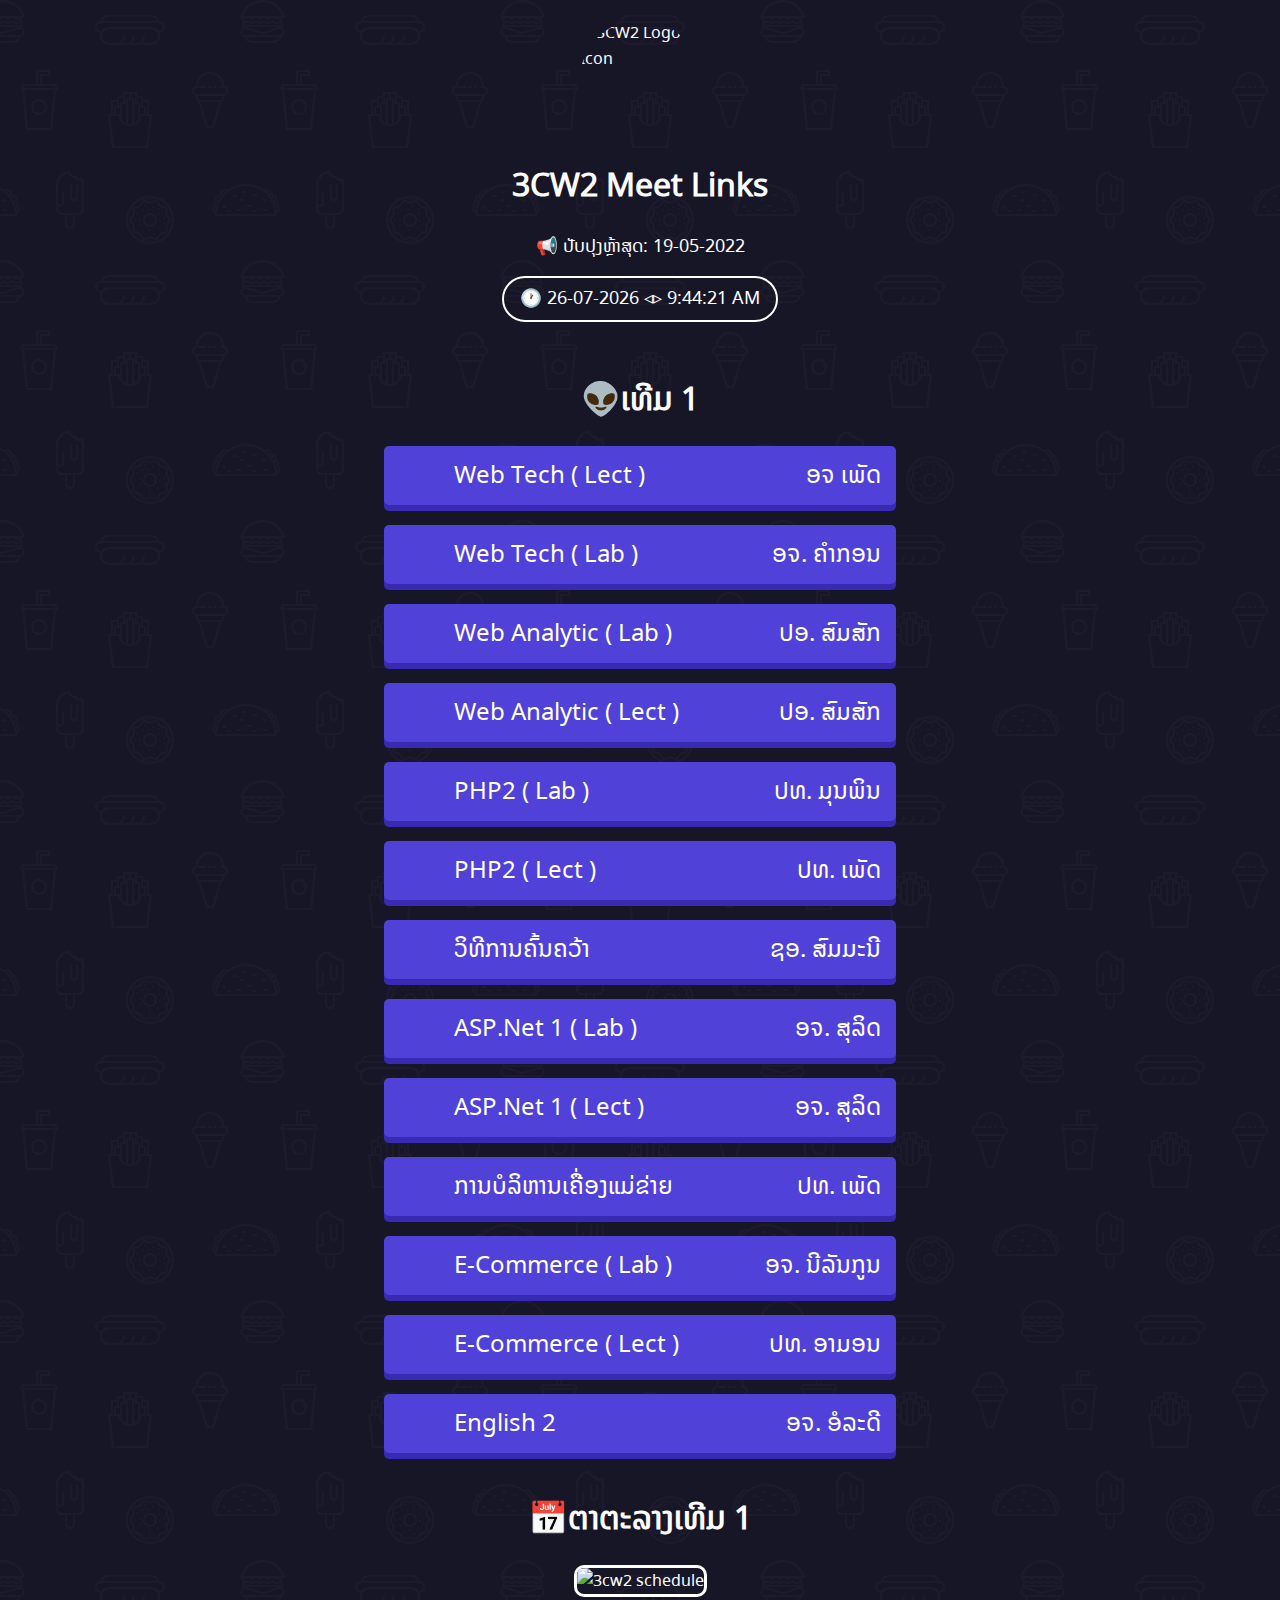
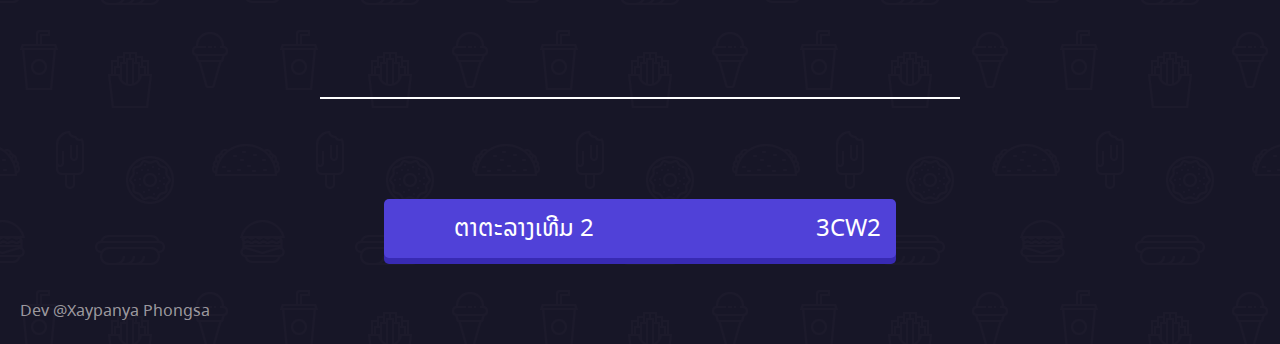
==== term-1.html @ 56db111a "separate term 1 page from index" ====
<!DOCTYPE html>
<html>

<head>
    <meta charset="UTF-8" />
    <meta http-equiv="X-UA-Compatible" content="IE=edge" />
    <meta name="viewport" content="width=device-width, initial-scale=1.0" />
    <meta name="theme-color" content="#5041d8" />
    <!-- <link rel="stylesheet" href="https://use.fontawesome.com/releases/v5.15.4/css/all.css" integrity="sha384-DyZ88mC6Up2uqS4h/KRgHuoeGwBcD4Ng9SiP4dIRy0EXTlnuz47vAwmeGwVChigm" crossorigin="anonymous"> -->
    <link rel="stylesheet" href="https://cdnjs.cloudflare.com/ajax/libs/font-awesome/6.1.0/css/all.min.css" integrity="sha512-10/jx2EXwxxWqCLX/hHth/vu2KY3jCF70dCQB8TSgNjbCVAC/8vai53GfMDrO2Emgwccf2pJqxct9ehpzG+MTw==" crossorigin="anonymous" referrerpolicy="no-referrer"
    />
    <link rel="stylesheet" href="asset/style.css">
    <link rel="stylesheet" href="asset/Defago_webfont/font-face.css">
    <link rel="shortcut icon" href="https://cdn.discordapp.com/attachments/898893230928711750/903556715327389766/CW2_LOGO_01.png" type="image/x-icon">
    <script src="https://cdnjs.cloudflare.com/ajax/libs/jquery/3.5.1/jquery.min.js"></script>
    <title>3CW2 Meet Links</title>
</head>

<body>
    <div class="loader">
        <div></div>
    </div>
    <div class="container">
        <img alt='3CW2 Logo Icon' title="ໂລໂກ້ຫ້ອງ 3CW2" id='userPhoto' src='https://i.pinimg.com/originals/82/0b/1c/820b1cb8b23ed098ebc39920cb712eb7.gif' />
        <span id='userName'>3CW2 Meet Links </span>
        <p class="update-title">📢 ປັບປຸງຫຼ້າສຸດ: 19-05-2022</p>
        <p class="update-title" id="clockTime"></p>
       
        <span id='userName'>👽ເທີມ 1</span>
        <div id='links'>

            <!-- Web Server & Technology -->
            <a class='link' href="https://meet.google.com/hby-tujv-kbs" target='_blank'>
                <div class="subject">
                    <div class="subject-icon">
                        <i aria-hidden='true' class='fa fa-server'></i>

                    </div>
                    <div class="subject-title">
                        Web Tech ( Lect )
                    </div>
                </div>
                <div class="teacher"> ອຈ ເພັດ </div>
            </a>

            <!-- ######################################################################## -->
            <!-- ######################################################################## -->


            <!-- Web Server & Technology -->
            <!-- <a class='link' href="https://meet.google.com/wpo-isfx-icc" target='_blank'> -->
            <a class='link' href="https://meet.google.com/fda-zicp-evj" target='_blank'>
                <div class="subject">
                    <div class="subject-icon">
                        <i aria-hidden='true' class='fa fa-server'></i>

                    </div>
                    <div class="subject-title">
                        Web Tech ( Lab )
                    </div>
                </div>
                <div class="teacher">ອຈ. ຄຳກອນ </div>
            </a>

            <!-- ######################################################################## -->
            <!-- ######################################################################## -->

            <!-- Web Analytic -->
            <a class='link' href="https://meet.google.com/wge-vjeu-sfm" target='_blank'>
                <div class="subject">
                    <div class="subject-icon">
                        <i aria-hidden='true' class='fas fa-chart-line'></i>
                    </div>
                    <div class="subject-title">
                        Web Analytic ( Lab )
                    </div>
                </div>
                <div class="teacher">ປອ. ສົມສັກ </div>
            </a>
            <!-- ######################################################################## -->
            <!-- ######################################################################## -->

            <!-- Web Analytic -->
            <a class='link' href="https://meet.google.com/mvr-wyzd-tty" target='_blank'>
                <div class="subject">
                    <div class="subject-icon">
                        <i aria-hidden='true' class='fas fa-chart-line'></i>
                    </div>
                    <div class="subject-title">
                        Web Analytic ( Lect )
                    </div>
                </div>
                <div class="teacher">ປອ. ສົມສັກ </div>
            </a>

            <!-- ######################################################################## -->
            <!-- ######################################################################## -->

            <!-- PHP2 + Framework Lab-->
            <!-- <a class='link'  href="https://meet.google.com/kgn-znun-zrn" target='_blank'> -->
            <a class='link' href="https://meet.google.com/tco-xyjy-iok" target='_blank'>
                <div class="subject">
                    <div class="subject-icon">
                        <i aria-hidden='true' class='fab fa-php'></i>
                    </div>
                    <div class="subject-title">
                        PHP2 ( Lab )
                    </div>
                </div>
                <div class="teacher"> ປທ. ມຸນພິນ</div>
            </a>

            <!-- ######################################################################## -->
            <!-- ######################################################################## -->

            <!-- PHP2 + Framework Lecture-->
            <a class='link' href="https://meet.google.com/oww-busy-xjm" target='_blank'>
                <div class="subject">
                    <div class="subject-icon">
                        <i aria-hidden='true' class='fab fa-php'></i>
                    </div>
                    <div class="subject-title">
                        PHP2 ( Lect )
                    </div>
                </div>
                <div class="teacher"> ປທ. ເພັດ </div>
            </a>

            <!-- ######################################################################## -->
            <!-- ######################################################################## -->

            <!-- ວິທີການຄົ້ນຄວ້າ -->
            <a class='link' href="https://meet.google.com/xdn-fnim-zcw" target='_blank'>
                <div class="subject">
                    <div class="subject-icon">
                        <i aria-hidden='true' class='fa fa-book'></i>
                    </div>
                    <div class="subject-title">
                        ວິທີການຄົ້ນຄວ້າ
                    </div>
                </div>
                <div class="teacher"> ຊອ. ສົມມະນີ </div>
            </a>

            <!-- ######################################################################## -->
            <!-- ######################################################################## -->

            <!-- ASP.Net 1 -->
            <a class='link' href="https://meet.google.com/hnc-kyfh-uxd" target='_blank'>
                <div class="subject">
                    <div class="subject-icon">
                        <i aria-hidden='true' class="fa fa-laptop-code"></i>
                    </div>
                    <div class="subject-title">
                        ASP.Net 1 ( Lab )
                    </div>
                </div>
                <div class="teacher"> ອຈ. ສຸລິດ </div>
            </a>

            <!-- ######################################################################## -->
            <!-- ######################################################################## -->

            <!-- ASP.Net 1 Lecture-->
            <a class='link' href="https://meet.google.com/baa-ptgz-sfj" target='_blank'>
                <div class="subject">
                    <div class="subject-icon">
                        <i aria-hidden='true' class="fa fa-laptop-code"></i>
                    </div>
                    <div class="subject-title">
                        ASP.Net 1 ( Lect )
                    </div>
                </div>
                <div class="teacher"> ອຈ. ສຸລິດ </div>
            </a>

            <!-- ######################################################################## -->
            <!-- ######################################################################## -->

            <!-- ການບໍລິຫານເຄື່ອງແມ່ຂ່າຍ -->
            <a class='link' href="https://meet.google.com/oyr-josq-txs" target='_blank'>
                <div class="subject">
                    <div class="subject-icon">
                        <i aria-hidden='true' class="fas fa-network-wired"></i>
                    </div>
                    <div class="subject-title">
                        ການບໍລິຫານເຄື່ອງແມ່ຂ່າຍ
                    </div>
                </div>
                <div class="teacher"> ປທ. ເພັດ </div>
            </a>

            <!-- ######################################################################## -->
            <!-- ######################################################################## -->

            <!-- E-Commerce ( Lab ) -->
            <a class='link' href="https://meet.google.com/rac-byah-ece" target='_blank'>
                <div class="subject">
                    <div class="subject-icon">
                        <i aria-hidden='true' class="fa fa-shopping-bag"></i>
                    </div>
                    <div class="subject-title">
                        E-Commerce ( Lab )
                    </div>
                </div>
                <div class="teacher"> ອຈ. ນີລັນກູນ </div>
            </a>

            <!-- ######################################################################## -->
            <!-- ######################################################################## -->

            <!-- E-Commerce ( Lect ) -->
            <a class='link' href="https://meet.google.com/jmn-oqdr-gzt" target='_blank'>
                <div class="subject">
                    <div class="subject-icon">
                        <i aria-hidden='true' class="fa fa-shopping-bag"></i>
                    </div>
                    <div class="subject-title">
                        E-Commerce ( Lect )

                    </div>
                </div>
                <div class="teacher"> ປທ. ອາມອນ</div>
            </a>

            <!-- ######################################################################## -->
            <!-- ######################################################################## -->

            <!-- English 2 -->
            <a class='link' href="https://meet.google.com/xks-fksq-rzu" target='_blank'>
                <div class="subject">
                    <div class="subject-icon">
                        <i aria-hidden='true' class="fa fa-comments"></i>
                    </div>
                    <div class="subject-title">
                        English 2
                    </div>
                </div>
                <div class="teacher"> ອຈ. ອໍລະດີ</div>
            </a>
        </div>


        <span id='userName'>📅ຕາຕະລາງເທີມ 1</span>
        <div class="table-img-container">
            <img src="https://cdn.discordapp.com/attachments/930512327290265621/939344791248977930/Schedule_3cw2_mobile_v2.jpg" alt="3cw2 schedule">
        </div>

        <hr>

        <div id='links'>

            <!-- ##################################################### -->
            <!-- ##################################################### -->

            <!--  Mobile App -->
            <a class='link' href="index.html">
                <div class="subject">
                    <div class="subject-icon">
                        <i class="fa-solid fa-table"></i>
                    </div>
                    <div class="subject-title">
                        ຕາຕະລາງເທີມ 2
                    </div>
                </div>
                <div class="teacher"> 3CW2 </div>
            </a>
        
        </div>
    </div>
    <span id="credit">Dev @Xaypanya Phongsa</span>


    <!-- javascript -->
    <script>
        $(window).on('load', function() {
            $(".loader").fadeOut("slow");
            $(".content").fadeIn("slow");
        })
    </script>
    <script src="js/particles.min.js"></script>
    <script src="js/app.js"></script>
    <!-- Global site tag (gtag.js) - Google Analytics -->
    <script async src="https://www.googletagmanager.com/gtag/js?id=G-YDXFRZ25L2"></script>
    <script>
        window.dataLayer = window.dataLayer || [];

        function gtag() {
            dataLayer.push(arguments);
        }
        gtag('js', new Date());

        gtag('config', 'G-YDXFRZ25L2');
    </script>
    <script src="asset/js/showTime.js"></script>
</body>

</html>
---- asset/style.css ----
body {
	background-color: #171627;
	background-image: url("data:image/svg+xml,%3Csvg xmlns='http://www.w3.org/2000/svg' width='260' height='260' viewBox='0 0 260 260'%3E%3Cg fill-rule='evenodd'%3E%3Cg fill='%238f889a' fill-opacity='0.04'%3E%3Cpath d='M24.37 16c.2.65.39 1.32.54 2H21.17l1.17 2.34.45.9-.24.11V28a5 5 0 0 1-2.23 8.94l-.02.06a8 8 0 0 1-7.75 6h-20a8 8 0 0 1-7.74-6l-.02-.06A5 5 0 0 1-17.45 28v-6.76l-.79-1.58-.44-.9.9-.44.63-.32H-20a23.01 23.01 0 0 1 44.37-2zm-36.82 2a1 1 0 0 0-.44.1l-3.1 1.56.89 1.79 1.31-.66a3 3 0 0 1 2.69 0l2.2 1.1a1 1 0 0 0 .9 0l2.21-1.1a3 3 0 0 1 2.69 0l2.2 1.1a1 1 0 0 0 .9 0l2.21-1.1a3 3 0 0 1 2.69 0l2.2 1.1a1 1 0 0 0 .86.02l2.88-1.27a3 3 0 0 1 2.43 0l2.88 1.27a1 1 0 0 0 .85-.02l3.1-1.55-.89-1.79-1.42.71a3 3 0 0 1-2.56.06l-2.77-1.23a1 1 0 0 0-.4-.09h-.01a1 1 0 0 0-.4.09l-2.78 1.23a3 3 0 0 1-2.56-.06l-2.3-1.15a1 1 0 0 0-.45-.11h-.01a1 1 0 0 0-.44.1L.9 19.22a3 3 0 0 1-2.69 0l-2.2-1.1a1 1 0 0 0-.45-.11h-.01a1 1 0 0 0-.44.1l-2.21 1.11a3 3 0 0 1-2.69 0l-2.2-1.1a1 1 0 0 0-.45-.11h-.01zm0-2h-4.9a21.01 21.01 0 0 1 39.61 0h-2.09l-.06-.13-.26.13h-32.31zm30.35 7.68l1.36-.68h1.3v2h-36v-1.15l.34-.17 1.36-.68h2.59l1.36.68a3 3 0 0 0 2.69 0l1.36-.68h2.59l1.36.68a3 3 0 0 0 2.69 0L2.26 23h2.59l1.36.68a3 3 0 0 0 2.56.06l1.67-.74h3.23l1.67.74a3 3 0 0 0 2.56-.06zM-13.82 27l16.37 4.91L18.93 27h-32.75zm-.63 2h.34l16.66 5 16.67-5h.33a3 3 0 1 1 0 6h-34a3 3 0 1 1 0-6zm1.35 8a6 6 0 0 0 5.65 4h20a6 6 0 0 0 5.66-4H-13.1z'/%3E%3Cpath id='path6_fill-copy' d='M284.37 16c.2.65.39 1.32.54 2H281.17l1.17 2.34.45.9-.24.11V28a5 5 0 0 1-2.23 8.94l-.02.06a8 8 0 0 1-7.75 6h-20a8 8 0 0 1-7.74-6l-.02-.06a5 5 0 0 1-2.24-8.94v-6.76l-.79-1.58-.44-.9.9-.44.63-.32H240a23.01 23.01 0 0 1 44.37-2zm-36.82 2a1 1 0 0 0-.44.1l-3.1 1.56.89 1.79 1.31-.66a3 3 0 0 1 2.69 0l2.2 1.1a1 1 0 0 0 .9 0l2.21-1.1a3 3 0 0 1 2.69 0l2.2 1.1a1 1 0 0 0 .9 0l2.21-1.1a3 3 0 0 1 2.69 0l2.2 1.1a1 1 0 0 0 .86.02l2.88-1.27a3 3 0 0 1 2.43 0l2.88 1.27a1 1 0 0 0 .85-.02l3.1-1.55-.89-1.79-1.42.71a3 3 0 0 1-2.56.06l-2.77-1.23a1 1 0 0 0-.4-.09h-.01a1 1 0 0 0-.4.09l-2.78 1.23a3 3 0 0 1-2.56-.06l-2.3-1.15a1 1 0 0 0-.45-.11h-.01a1 1 0 0 0-.44.1l-2.21 1.11a3 3 0 0 1-2.69 0l-2.2-1.1a1 1 0 0 0-.45-.11h-.01a1 1 0 0 0-.44.1l-2.21 1.11a3 3 0 0 1-2.69 0l-2.2-1.1a1 1 0 0 0-.45-.11h-.01zm0-2h-4.9a21.01 21.01 0 0 1 39.61 0h-2.09l-.06-.13-.26.13h-32.31zm30.35 7.68l1.36-.68h1.3v2h-36v-1.15l.34-.17 1.36-.68h2.59l1.36.68a3 3 0 0 0 2.69 0l1.36-.68h2.59l1.36.68a3 3 0 0 0 2.69 0l1.36-.68h2.59l1.36.68a3 3 0 0 0 2.56.06l1.67-.74h3.23l1.67.74a3 3 0 0 0 2.56-.06zM246.18 27l16.37 4.91L278.93 27h-32.75zm-.63 2h.34l16.66 5 16.67-5h.33a3 3 0 1 1 0 6h-34a3 3 0 1 1 0-6zm1.35 8a6 6 0 0 0 5.65 4h20a6 6 0 0 0 5.66-4H246.9z'/%3E%3Cpath d='M159.5 21.02A9 9 0 0 0 151 15h-42a9 9 0 0 0-8.5 6.02 6 6 0 0 0 .02 11.96A8.99 8.99 0 0 0 109 45h42a9 9 0 0 0 8.48-12.02 6 6 0 0 0 .02-11.96zM151 17h-42a7 7 0 0 0-6.33 4h54.66a7 7 0 0 0-6.33-4zm-9.34 26a8.98 8.98 0 0 0 3.34-7h-2a7 7 0 0 1-7 7h-4.34a8.98 8.98 0 0 0 3.34-7h-2a7 7 0 0 1-7 7h-4.34a8.98 8.98 0 0 0 3.34-7h-2a7 7 0 0 1-7 7h-7a7 7 0 1 1 0-14h42a7 7 0 1 1 0 14h-9.34zM109 27a9 9 0 0 0-7.48 4H101a4 4 0 1 1 0-8h58a4 4 0 0 1 0 8h-.52a9 9 0 0 0-7.48-4h-42z'/%3E%3Cpath d='M39 115a8 8 0 1 0 0-16 8 8 0 0 0 0 16zm6-8a6 6 0 1 1-12 0 6 6 0 0 1 12 0zm-3-29v-2h8v-6H40a4 4 0 0 0-4 4v10H22l-1.33 4-.67 2h2.19L26 130h26l3.81-40H58l-.67-2L56 84H42v-6zm-4-4v10h2V74h8v-2h-8a2 2 0 0 0-2 2zm2 12h14.56l.67 2H22.77l.67-2H40zm13.8 4H24.2l3.62 38h22.36l3.62-38z'/%3E%3Cpath d='M129 92h-6v4h-6v4h-6v14h-3l.24 2 3.76 32h36l3.76-32 .24-2h-3v-14h-6v-4h-6v-4h-8zm18 22v-12h-4v4h3v8h1zm-3 0v-6h-4v6h4zm-6 6v-16h-4v19.17c1.6-.7 2.97-1.8 4-3.17zm-6 3.8V100h-4v23.8a10.04 10.04 0 0 0 4 0zm-6-.63V104h-4v16a10.04 10.04 0 0 0 4 3.17zm-6-9.17v-6h-4v6h4zm-6 0v-8h3v-4h-4v12h1zm27-12v-4h-4v4h3v4h1v-4zm-6 0v-8h-4v4h3v4h1zm-6-4v-4h-4v8h1v-4h3zm-6 4v-4h-4v8h1v-4h3zm7 24a12 12 0 0 0 11.83-10h7.92l-3.53 30h-32.44l-3.53-30h7.92A12 12 0 0 0 130 126z'/%3E%3Cpath d='M212 86v2h-4v-2h4zm4 0h-2v2h2v-2zm-20 0v.1a5 5 0 0 0-.56 9.65l.06.25 1.12 4.48a2 2 0 0 0 1.94 1.52h.01l7.02 24.55a2 2 0 0 0 1.92 1.45h4.98a2 2 0 0 0 1.92-1.45l7.02-24.55a2 2 0 0 0 1.95-1.52L224.5 96l.06-.25a5 5 0 0 0-.56-9.65V86a14 14 0 0 0-28 0zm4 0h6v2h-9a3 3 0 1 0 0 6H223a3 3 0 1 0 0-6H220v-2h2a12 12 0 1 0-24 0h2zm-1.44 14l-1-4h24.88l-1 4h-22.88zm8.95 26l-6.86-24h18.7l-6.86 24h-4.98zM150 242a22 22 0 1 0 0-44 22 22 0 0 0 0 44zm24-22a24 24 0 1 1-48 0 24 24 0 0 1 48 0zm-28.38 17.73l2.04-.87a6 6 0 0 1 4.68 0l2.04.87a2 2 0 0 0 2.5-.82l1.14-1.9a6 6 0 0 1 3.79-2.75l2.15-.5a2 2 0 0 0 1.54-2.12l-.19-2.2a6 6 0 0 1 1.45-4.46l1.45-1.67a2 2 0 0 0 0-2.62l-1.45-1.67a6 6 0 0 1-1.45-4.46l.2-2.2a2 2 0 0 0-1.55-2.13l-2.15-.5a6 6 0 0 1-3.8-2.75l-1.13-1.9a2 2 0 0 0-2.5-.8l-2.04.86a6 6 0 0 1-4.68 0l-2.04-.87a2 2 0 0 0-2.5.82l-1.14 1.9a6 6 0 0 1-3.79 2.75l-2.15.5a2 2 0 0 0-1.54 2.12l.19 2.2a6 6 0 0 1-1.45 4.46l-1.45 1.67a2 2 0 0 0 0 2.62l1.45 1.67a6 6 0 0 1 1.45 4.46l-.2 2.2a2 2 0 0 0 1.55 2.13l2.15.5a6 6 0 0 1 3.8 2.75l1.13 1.9a2 2 0 0 0 2.5.8zm2.82.97a4 4 0 0 1 3.12 0l2.04.87a4 4 0 0 0 4.99-1.62l1.14-1.9a4 4 0 0 1 2.53-1.84l2.15-.5a4 4 0 0 0 3.09-4.24l-.2-2.2a4 4 0 0 1 .97-2.98l1.45-1.67a4 4 0 0 0 0-5.24l-1.45-1.67a4 4 0 0 1-.97-2.97l.2-2.2a4 4 0 0 0-3.09-4.25l-2.15-.5a4 4 0 0 1-2.53-1.84l-1.14-1.9a4 4 0 0 0-5-1.62l-2.03.87a4 4 0 0 1-3.12 0l-2.04-.87a4 4 0 0 0-4.99 1.62l-1.14 1.9a4 4 0 0 1-2.53 1.84l-2.15.5a4 4 0 0 0-3.09 4.24l.2 2.2a4 4 0 0 1-.97 2.98l-1.45 1.67a4 4 0 0 0 0 5.24l1.45 1.67a4 4 0 0 1 .97 2.97l-.2 2.2a4 4 0 0 0 3.09 4.25l2.15.5a4 4 0 0 1 2.53 1.84l1.14 1.9a4 4 0 0 0 5 1.62l2.03-.87zM152 207a1 1 0 1 1 2 0 1 1 0 0 1-2 0zm6 2a1 1 0 1 1 2 0 1 1 0 0 1-2 0zm-11 1a1 1 0 1 1 2 0 1 1 0 0 1-2 0zm-6 0a1 1 0 1 1 2 0 1 1 0 0 1-2 0zm3-5a1 1 0 1 1 2 0 1 1 0 0 1-2 0zm-8 8a1 1 0 1 1 2 0 1 1 0 0 1-2 0zm3 6a1 1 0 1 1 2 0 1 1 0 0 1-2 0zm0 6a1 1 0 1 1 2 0 1 1 0 0 1-2 0zm4 7a1 1 0 1 1 2 0 1 1 0 0 1-2 0zm5-2a1 1 0 1 1 2 0 1 1 0 0 1-2 0zm5 4a1 1 0 1 1 2 0 1 1 0 0 1-2 0zm4-6a1 1 0 1 1 2 0 1 1 0 0 1-2 0zm6-4a1 1 0 1 1 2 0 1 1 0 0 1-2 0zm-4-3a1 1 0 1 1 2 0 1 1 0 0 1-2 0zm4-3a1 1 0 1 1 2 0 1 1 0 0 1-2 0zm-5-4a1 1 0 1 1 2 0 1 1 0 0 1-2 0zm-24 6a1 1 0 1 1 2 0 1 1 0 0 1-2 0zm16 5a5 5 0 1 0 0-10 5 5 0 0 0 0 10zm7-5a7 7 0 1 1-14 0 7 7 0 0 1 14 0zm86-29a1 1 0 0 0 0 2h2a1 1 0 0 0 0-2h-2zm19 9a1 1 0 0 1 1-1h2a1 1 0 0 1 0 2h-2a1 1 0 0 1-1-1zm-14 5a1 1 0 0 0 0 2h2a1 1 0 0 0 0-2h-2zm-25 1a1 1 0 0 0 0 2h2a1 1 0 0 0 0-2h-2zm5 4a1 1 0 0 0 0 2h2a1 1 0 0 0 0-2h-2zm9 0a1 1 0 0 1 1-1h2a1 1 0 0 1 0 2h-2a1 1 0 0 1-1-1zm15 1a1 1 0 0 1 1-1h2a1 1 0 0 1 0 2h-2a1 1 0 0 1-1-1zm12-2a1 1 0 0 0 0 2h2a1 1 0 0 0 0-2h-2zm-11-14a1 1 0 0 1 1-1h2a1 1 0 0 1 0 2h-2a1 1 0 0 1-1-1zm-19 0a1 1 0 0 0 0 2h2a1 1 0 0 0 0-2h-2zm6 5a1 1 0 0 1 1-1h2a1 1 0 0 1 0 2h-2a1 1 0 0 1-1-1zm-25 15c0-.47.01-.94.03-1.4a5 5 0 0 1-1.7-8 3.99 3.99 0 0 1 1.88-5.18 5 5 0 0 1 3.4-6.22 3 3 0 0 1 1.46-1.05 5 5 0 0 1 7.76-3.27A30.86 30.86 0 0 1 246 184c6.79 0 13.06 2.18 18.17 5.88a5 5 0 0 1 7.76 3.27 3 3 0 0 1 1.47 1.05 5 5 0 0 1 3.4 6.22 4 4 0 0 1 1.87 5.18 4.98 4.98 0 0 1-1.7 8c.02.46.03.93.03 1.4v1h-62v-1zm.83-7.17a30.9 30.9 0 0 0-.62 3.57 3 3 0 0 1-.61-4.2c.37.28.78.49 1.23.63zm1.49-4.61c-.36.87-.68 1.76-.96 2.68a2 2 0 0 1-.21-3.71c.33.4.73.75 1.17 1.03zm2.32-4.54c-.54.86-1.03 1.76-1.49 2.68a3 3 0 0 1-.07-4.67 3 3 0 0 0 1.56 1.99zm1.14-1.7c.35-.5.72-.98 1.1-1.46a1 1 0 1 0-1.1 1.45zm5.34-5.77c-1.03.86-2 1.79-2.9 2.77a3 3 0 0 0-1.11-.77 3 3 0 0 1 4-2zm42.66 2.77c-.9-.98-1.87-1.9-2.9-2.77a3 3 0 0 1 4.01 2 3 3 0 0 0-1.1.77zm1.34 1.54c.38.48.75.96 1.1 1.45a1 1 0 1 0-1.1-1.45zm3.73 5.84c-.46-.92-.95-1.82-1.5-2.68a3 3 0 0 0 1.57-1.99 3 3 0 0 1-.07 4.67zm1.8 4.53c-.29-.9-.6-1.8-.97-2.67.44-.28.84-.63 1.17-1.03a2 2 0 0 1-.2 3.7zm1.14 5.51c-.14-1.21-.35-2.4-.62-3.57.45-.14.86-.35 1.23-.63a2.99 2.99 0 0 1-.6 4.2zM275 214a29 29 0 0 0-57.97 0h57.96zM72.33 198.12c-.21-.32-.34-.7-.34-1.12v-12h-2v12a4.01 4.01 0 0 0 7.09 2.54c.57-.69.91-1.57.91-2.54v-12h-2v12a1.99 1.99 0 0 1-2 2 2 2 0 0 1-1.66-.88zM75 176c.38 0 .74-.04 1.1-.12a4 4 0 0 0 6.19 2.4A13.94 13.94 0 0 1 84 185v24a6 6 0 0 1-6 6h-3v9a5 5 0 1 1-10 0v-9h-3a6 6 0 0 1-6-6v-24a14 14 0 0 1 14-14 5 5 0 0 0 5 5zm-17 15v12a1.99 1.99 0 0 0 1.22 1.84 2 2 0 0 0 2.44-.72c.21-.32.34-.7.34-1.12v-12h2v12a3.98 3.98 0 0 1-5.35 3.77 3.98 3.98 0 0 1-.65-.3V209a4 4 0 0 0 4 4h16a4 4 0 0 0 4-4v-24c.01-1.53-.23-2.88-.72-4.17-.43.1-.87.16-1.28.17a6 6 0 0 1-5.2-3 7 7 0 0 1-6.47-4.88A12 12 0 0 0 58 185v6zm9 24v9a3 3 0 1 0 6 0v-9h-6z'/%3E%3Cpath d='M-17 191a1 1 0 0 0 0 2h2a1 1 0 0 0 0-2h-2zm19 9a1 1 0 0 1 1-1h2a1 1 0 0 1 0 2H3a1 1 0 0 1-1-1zm-14 5a1 1 0 0 0 0 2h2a1 1 0 0 0 0-2h-2zm-25 1a1 1 0 0 0 0 2h2a1 1 0 0 0 0-2h-2zm5 4a1 1 0 0 0 0 2h2a1 1 0 0 0 0-2h-2zm9 0a1 1 0 0 1 1-1h2a1 1 0 0 1 0 2h-2a1 1 0 0 1-1-1zm15 1a1 1 0 0 1 1-1h2a1 1 0 0 1 0 2h-2a1 1 0 0 1-1-1zm12-2a1 1 0 0 0 0 2h2a1 1 0 0 0 0-2H4zm-11-14a1 1 0 0 1 1-1h2a1 1 0 0 1 0 2h-2a1 1 0 0 1-1-1zm-19 0a1 1 0 0 0 0 2h2a1 1 0 0 0 0-2h-2zm6 5a1 1 0 0 1 1-1h2a1 1 0 0 1 0 2h-2a1 1 0 0 1-1-1zm-25 15c0-.47.01-.94.03-1.4a5 5 0 0 1-1.7-8 3.99 3.99 0 0 1 1.88-5.18 5 5 0 0 1 3.4-6.22 3 3 0 0 1 1.46-1.05 5 5 0 0 1 7.76-3.27A30.86 30.86 0 0 1-14 184c6.79 0 13.06 2.18 18.17 5.88a5 5 0 0 1 7.76 3.27 3 3 0 0 1 1.47 1.05 5 5 0 0 1 3.4 6.22 4 4 0 0 1 1.87 5.18 4.98 4.98 0 0 1-1.7 8c.02.46.03.93.03 1.4v1h-62v-1zm.83-7.17a30.9 30.9 0 0 0-.62 3.57 3 3 0 0 1-.61-4.2c.37.28.78.49 1.23.63zm1.49-4.61c-.36.87-.68 1.76-.96 2.68a2 2 0 0 1-.21-3.71c.33.4.73.75 1.17 1.03zm2.32-4.54c-.54.86-1.03 1.76-1.49 2.68a3 3 0 0 1-.07-4.67 3 3 0 0 0 1.56 1.99zm1.14-1.7c.35-.5.72-.98 1.1-1.46a1 1 0 1 0-1.1 1.45zm5.34-5.77c-1.03.86-2 1.79-2.9 2.77a3 3 0 0 0-1.11-.77 3 3 0 0 1 4-2zm42.66 2.77c-.9-.98-1.87-1.9-2.9-2.77a3 3 0 0 1 4.01 2 3 3 0 0 0-1.1.77zm1.34 1.54c.38.48.75.96 1.1 1.45a1 1 0 1 0-1.1-1.45zm3.73 5.84c-.46-.92-.95-1.82-1.5-2.68a3 3 0 0 0 1.57-1.99 3 3 0 0 1-.07 4.67zm1.8 4.53c-.29-.9-.6-1.8-.97-2.67.44-.28.84-.63 1.17-1.03a2 2 0 0 1-.2 3.7zm1.14 5.51c-.14-1.21-.35-2.4-.62-3.57.45-.14.86-.35 1.23-.63a2.99 2.99 0 0 1-.6 4.2zM15 214a29 29 0 0 0-57.97 0h57.96z'/%3E%3C/g%3E%3C/g%3E%3C/svg%3E");
	font-family: 'Defago Noto Sans';
	width: 100%;
	min-width: 260px;
}


* {
	color: #fff;
	padding: 0px;
	margin: 0px;
	box-sizing: border-box;
	text-decoration: none;
}

/* ::-webkit-scrollbar {
    display: none;
} */


/* width */
::-webkit-scrollbar {
	width: 10px;
	opacity: 70%;
  }
  
  /* Track */
  ::-webkit-scrollbar-track {
	box-shadow: inset 0 0 5px rgb(111, 111, 111); 
	background-color: #d7d7d7;
  }
   
  /* Handle */
  ::-webkit-scrollbar-thumb {
	background: #5041d8; 
  }
  
  /* Handle on hover */
  ::-webkit-scrollbar-thumb:hover {
	background: #382ab3; 
  }

.loader {
	z-index: 100;
	position: fixed;
	height: 100vh;
	width: 100vw;
	overflow: hidden;
	background-color: #000001f2;
}

.loader > div {
	height: 100px;
	width: 100px;
	border: 0.7rem solid #382ab3;
	border-top-color: #5041d8;
	position: absolute;
	margin: auto;
	top: 0;
	bottom: 0;
	left: 0;
	right: 0;
	border-radius: 50%;
	animation: spin 1.5s infinite linear;
}

@keyframes spin {
	100% {
		transform: rotate(360deg);
	}
}

.container {
	padding: 20px 0px;
	position: relative;
	min-width: 100%;
	min-height: 95vh;
	display: flex;
	/* display: none; */
	flex-direction: column;
	align-items: center;
	justify-content: flex-start;
}

#clockTime {
	border: 2px solid #fff;
	border-radius: 1.5rem;
	margin: 0 0 2rem 0;
	padding: 0.4rem 1rem;
	cursor: default;
}




hr {
	margin: 100px 0px;
	border: 1px solid rgb(255, 255, 255);
	width: 50%;
}


button {
	border: 0px;
	cursor: pointer;
}


.update-title {
	font-size: 1.1rem;
	padding: 0px 0px 15px 0px;
}



#userPhoto {
	width: 120px;
	height: 120px;
	margin: 0px;
	display: block;
	transition: all 0.15s;
	cursor: pointer;
	border-radius: 50%;
	object-fit: cover;
}

#userPhoto:hover {
	transform: translateY(-2px);
}

#userPhoto:active {
	transform: translateY(6px);
	
}

#userName {
	color: white;
	font-size: 1.1rem;
	font-weight: 600;
	display: block;
	margin-top: 20px;
	margin-bottom: 20px;
}

#links {
 width: 80%;
 min-width: 260px;
}

.link {
	font-size: .8rem;
	display: block;
	margin-bottom: 20px;
	width: 100%;
	display: flex;
	justify-content: space-between;
	align-items: center;
	background-color: #5041d8;
	transition: all 0.15s;
	box-shadow: 0px 6px #382ab3;
	padding: 10px 15px;
	border-radius: 5px;
}

.link:hover {
	box-shadow: 0px 8px #382ab3;
	transform: translateY(-2px);
}

.link:active {
	transform: translateY(6px);
	box-shadow: 0px 0px #007569;
}



.subject {
	/* border: 1px solid blue; */
	display: flex;
	
}

.subject-icon {
	width: 25px;
	/* border: 1px solid white; */
}

#disableLink {
	pointer-events: none;
	opacity: 40%;
}

#credit {
	color: rgba(223, 219, 219, 0.966);
	font-size: .6rem;
	display: block;
	opacity: 70%;
	margin-left: 20px;
	margin-bottom: 20px;
}


.table-img-container {
	max-width: 70%;
	margin: 0 auto;
}

.table-img-container img{
	width: 100%;
	height: auto;
	border: 3px solid #fff;
	border-radius: 10px;
}


@media only screen and (min-width: 700px){

	#links {
		width: 70%;
	}

	.link {
		font-size: 1.5rem;
	}

	.subject-icon {
		width: 55px;
		/* border: 1px solid white; */
	}

	#userName {
		font-size: 2rem;
	}

	#credit {
		font-size: 1rem;
	}

	.table-img-container {
		max-width: 35%;
	}

}


@media only screen and (min-width: 1280px){ 
	#links {
		width: 40%;
	}

}
---- asset/Defago_webfont/font-face.css ----
@font-face {
    font-family: 'Defago Noto Sans Bold';
    src: url('DefagoNotoSans-Bold.woff2') format('woff2'),
        url('DefagoNotoSans-Bold.woff') format('woff');
    font-weight: bold;
    font-style: normal;
    font-display: swap;
}

@font-face {
    font-family: 'Defago Noto Sans';
    src: url('DefagoNotoSans.woff2') format('woff2'),
        url('DefagoNotoSans.woff') format('woff');
    font-weight: normal;
    font-style: normal;
    font-display: swap;
}
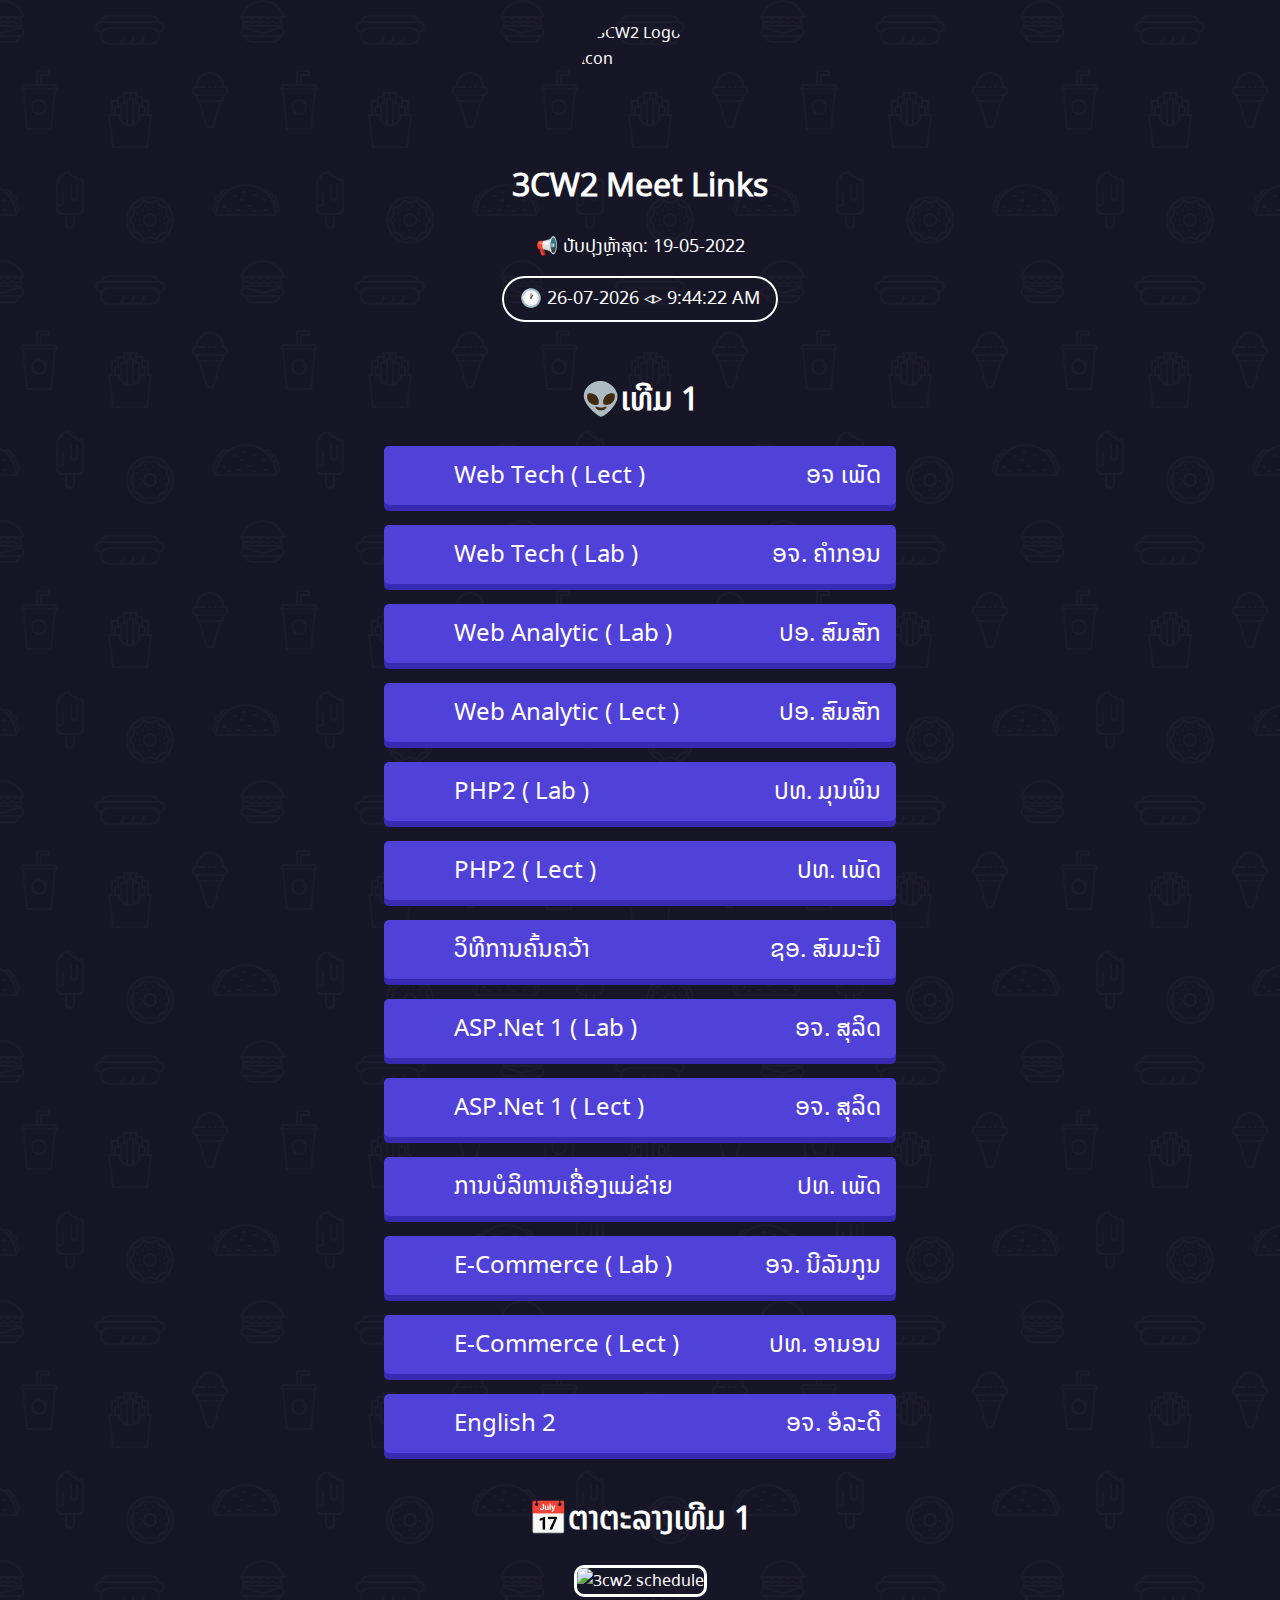
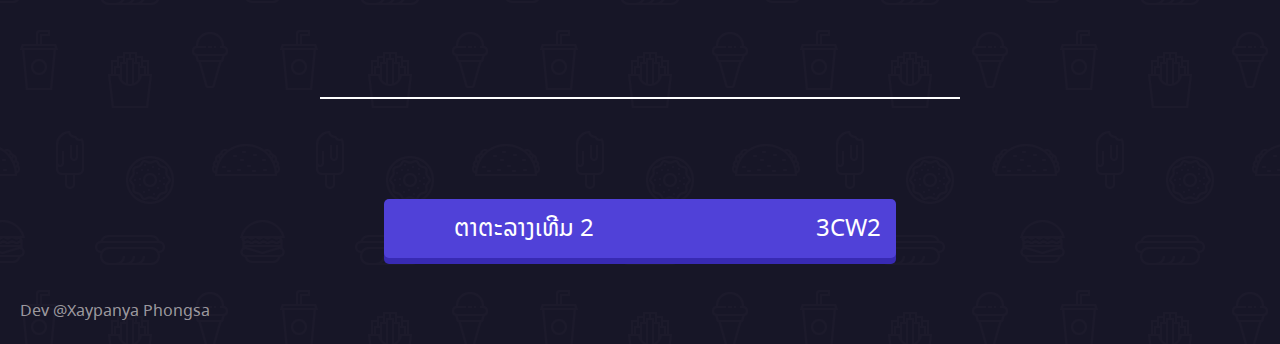
==== commit 0a997717: "changing gif to sailor moon" ====
--- a/term-1.html
+++ b/term-1.html
@@ -275,7 +275,7 @@
     <script>
         $(window).on('load', function() {
             $(".loader").fadeOut("slow");
-            $(".content").fadeIn("slow");
+            $(".container").fadeIn("slow");
         })
     </script>
     <script src="js/particles.min.js"></script>
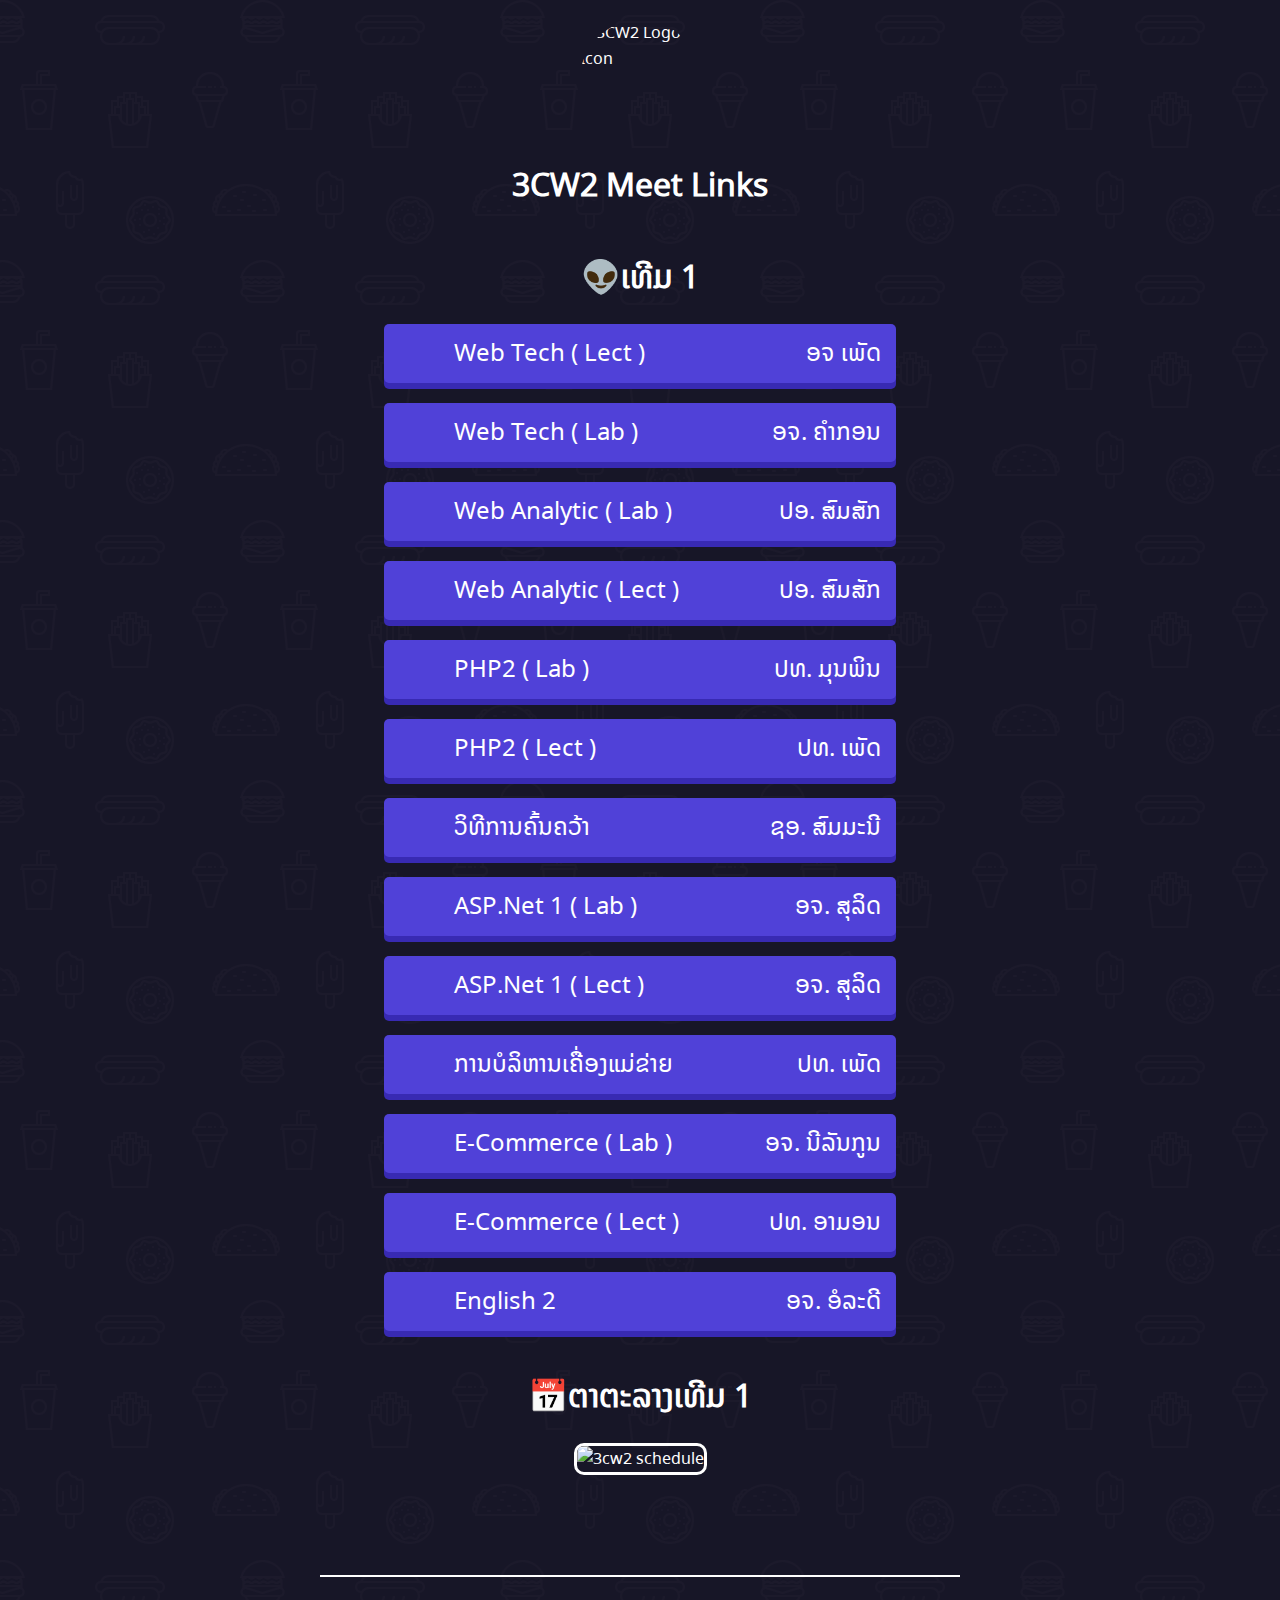
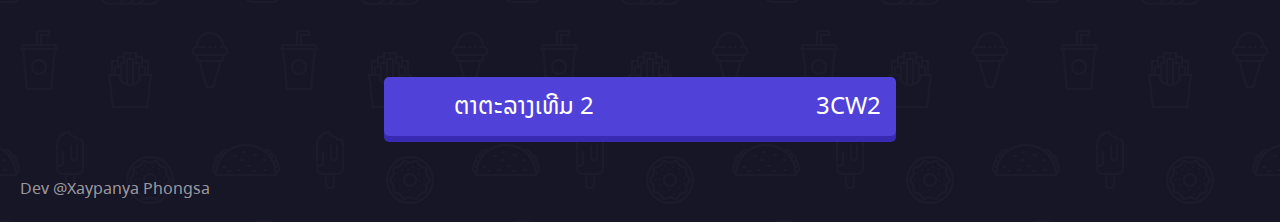
==== commit 04fb946a: "remove time from term-1" ====
--- a/term-1.html
+++ b/term-1.html
@@ -23,9 +23,6 @@
     <div class="container">
         <img alt='3CW2 Logo Icon' title="ໂລໂກ້ຫ້ອງ 3CW2" id='userPhoto' src='https://i.pinimg.com/originals/82/0b/1c/820b1cb8b23ed098ebc39920cb712eb7.gif' />
         <span id='userName'>3CW2 Meet Links </span>
-        <p class="update-title">📢 ປັບປຸງຫຼ້າສຸດ: 19-05-2022</p>
-        <p class="update-title" id="clockTime"></p>
-       
         <span id='userName'>👽ເທີມ 1</span>
         <div id='links'>
 
--- a/asset/style.css
+++ b/asset/style.css
@@ -187,9 +187,32 @@
 	/* border: 1px solid white; */
 }
 
-#disableLink {
-	pointer-events: none;
-	opacity: 40%;
+.disableLink {
+	display: none;
+}
+
+.disableLink_show {
+	opacity: 100%;
+	font-size: .8rem;
+	display: block;
+	margin-bottom: 20px;
+	width: 100%;
+	display: flex;
+	justify-content: space-between;
+	align-items: center;
+	background-color: transparent;
+	border: 2px solid #5041d8;
+	transition: all 0.15s;
+	padding: 10px 15px;
+	border-radius: 5px;
+}
+
+.disableLink_show:hover {
+	transform: scale(1.05);
+}
+
+.disableLink_show:active {
+	transform: scale(1);
 }
 
 #credit {
@@ -215,13 +238,27 @@
 }
 
 
+.titleToLearning_show{
+		color: white;
+	font-size: 1.1rem;
+	font-weight: 600;
+	display: block;
+	margin-top: 20px;
+	margin-bottom: 20px;
+}
+
+.titleToLearning_hide {
+	display: none;
+}
+
+
 @media only screen and (min-width: 700px){
 
 	#links {
 		width: 70%;
 	}
 
-	.link {
+	.link, .disableLink, .disableLink_show {
 		font-size: 1.5rem;
 	}
 
@@ -230,9 +267,10 @@
 		/* border: 1px solid white; */
 	}
 
-	#userName {
+	#userName,.titleToLearning_show {
 		font-size: 2rem;
 	}
+
 
 	#credit {
 		font-size: 1rem;
